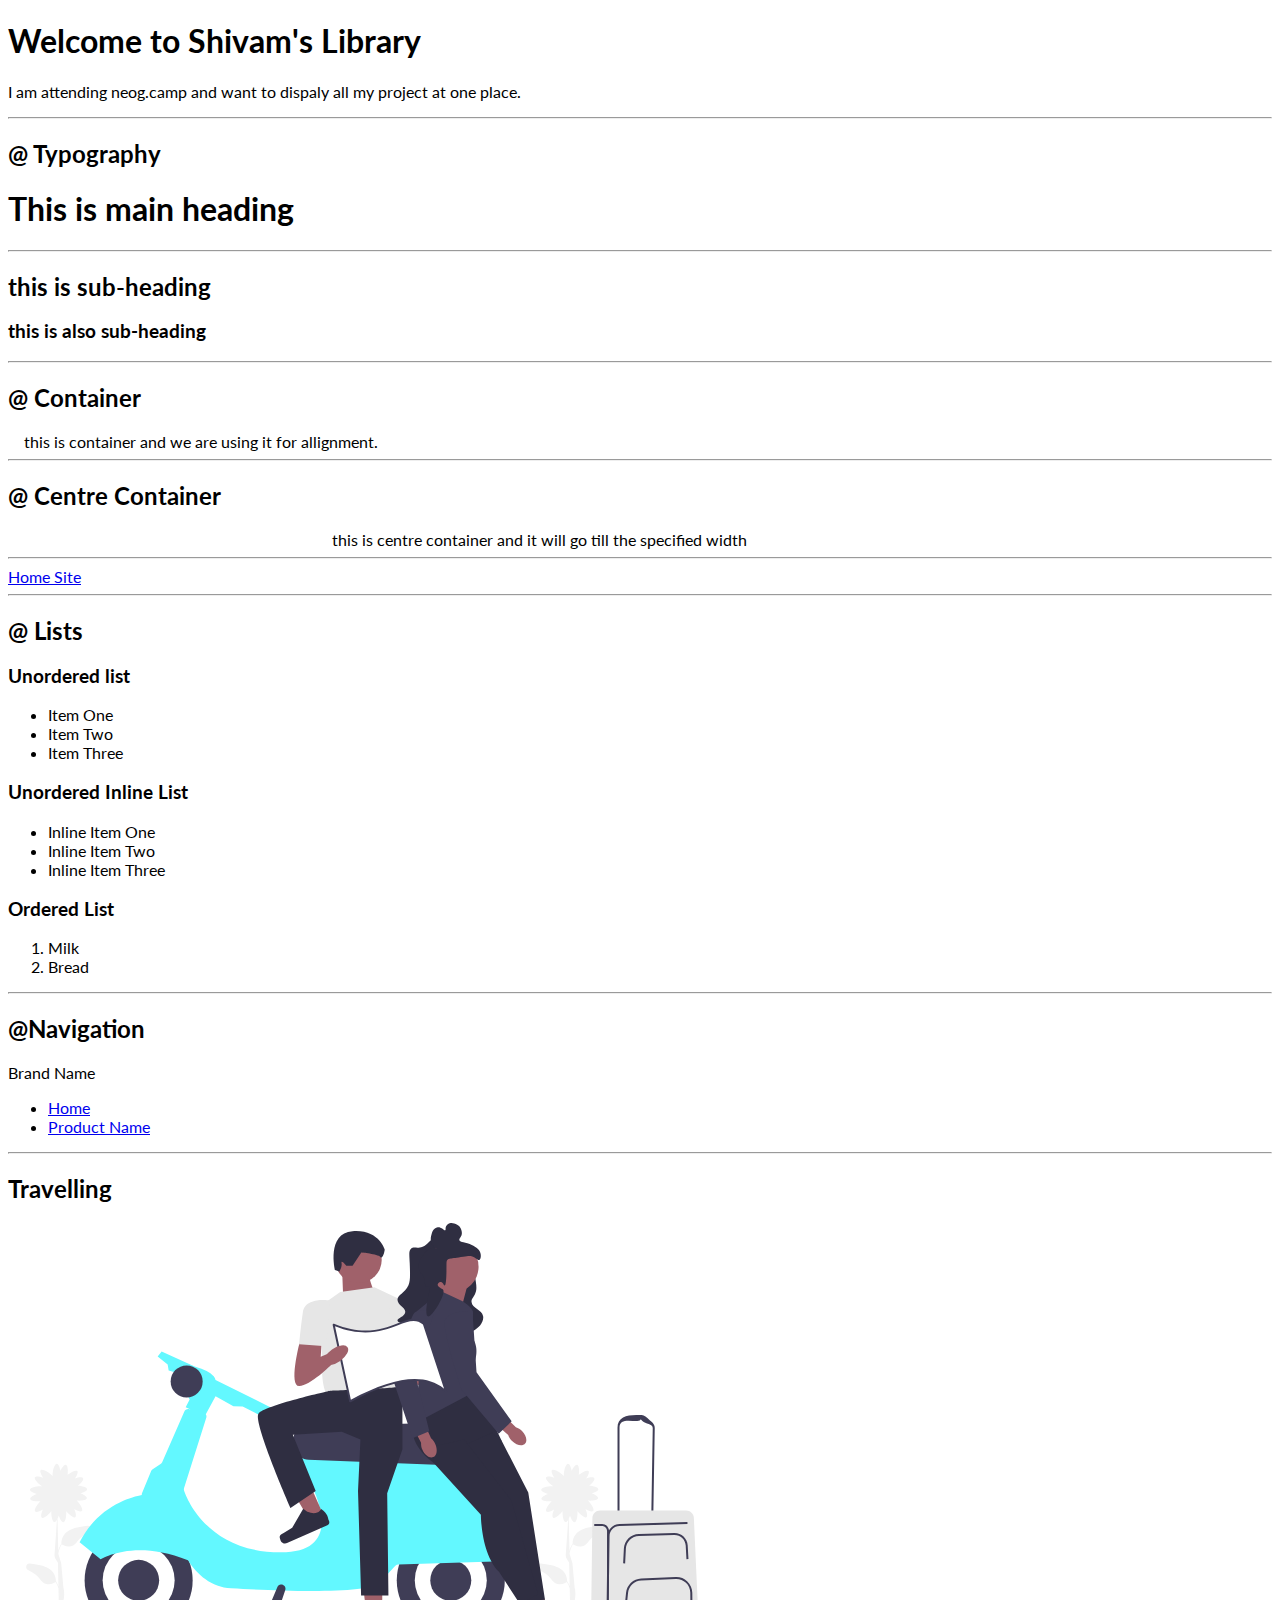
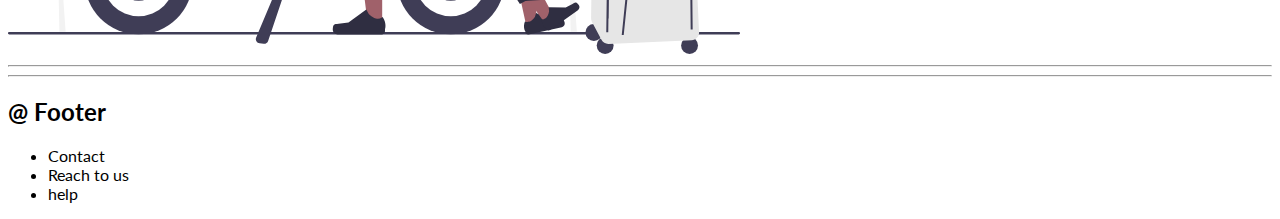
==== index.html @ 8d4a5bff "container" ====
<!DOCTYPE html>
<html lang="en">
<head>
    <meta charset="UTF-8">
    <meta http-equiv="X-UA-Compatible" content="IE=edge">
    <meta name="viewport" content="width=device-width, initial-scale=1.0">
    <title>Component Library</title>
</head>
<link href="styles.css" rel="stylesheet"/>
<body>
  <h1>Welcome to Shivam's Library</h1>
  <p>I am attending neog.camp and want to dispaly all my project at one place.</p>
  <hr>
  <h2>@ Typography</h2>
  <h1>This is main heading</h1>
  <hr>
  <h2>this is sub-heading</h2>
  <h3>this is also sub-heading</h3>
  <hr>
  <h2>@ Container</h2>
  <div class="container">this is container and we are using it for allignment.</div>
  <hr>
  <h2>@ Centre Container</h2>
  <div class="container container-centre">this is centre container and it will go till the specified width</div>
  <hr>
<a href="www.google.com">Home Site</a>
<hr>
<h2>@ Lists</h2>
<h3>Unordered list</h3>
<ul>
    <li>Item One</li>
    <li>Item Two</li>
    <li>Item Three</li>
</ul>
<h3>Unordered Inline List</h3>
<ul>
    <li>Inline Item One</li>
    <li>Inline Item Two</li>
    <li>Inline Item Three</li>
</ul>
<h3>Ordered List</h3>
<ol>
    <li>Milk</li>
    <li>Bread</li>
</ol>
<hr>
<h2>@Navigation</h2>
<div>Brand Name</div>
<ul>
     <li>
        <a href="/">Home</a>
     </li>
     
     <li>
        <a href="/">Product Name</a>
     </li>
</ul>
<hr>
<h2>Travelling</h2>
<header>
  <img src="images/undraw_traveling_2vx4.svg" />

</header>
<hr>
<hr>
<h2>@ Footer</h2>
<ul>
    <li>Contact</li>
    <li>Reach to us</li>
    <li>help</li>
</ul>

</body>
</html>
---- styles.css ----
@import url('https://fonts.googleapis.com/css2?family=Lato&display=swap');
body{
    font-family: 'Lato', sans-serif;
}
.container{
    padding-right: 2rem;
    padding-left: 1rem;
}
.container-centre{
    max-width: 600px;
    margin: auto
}
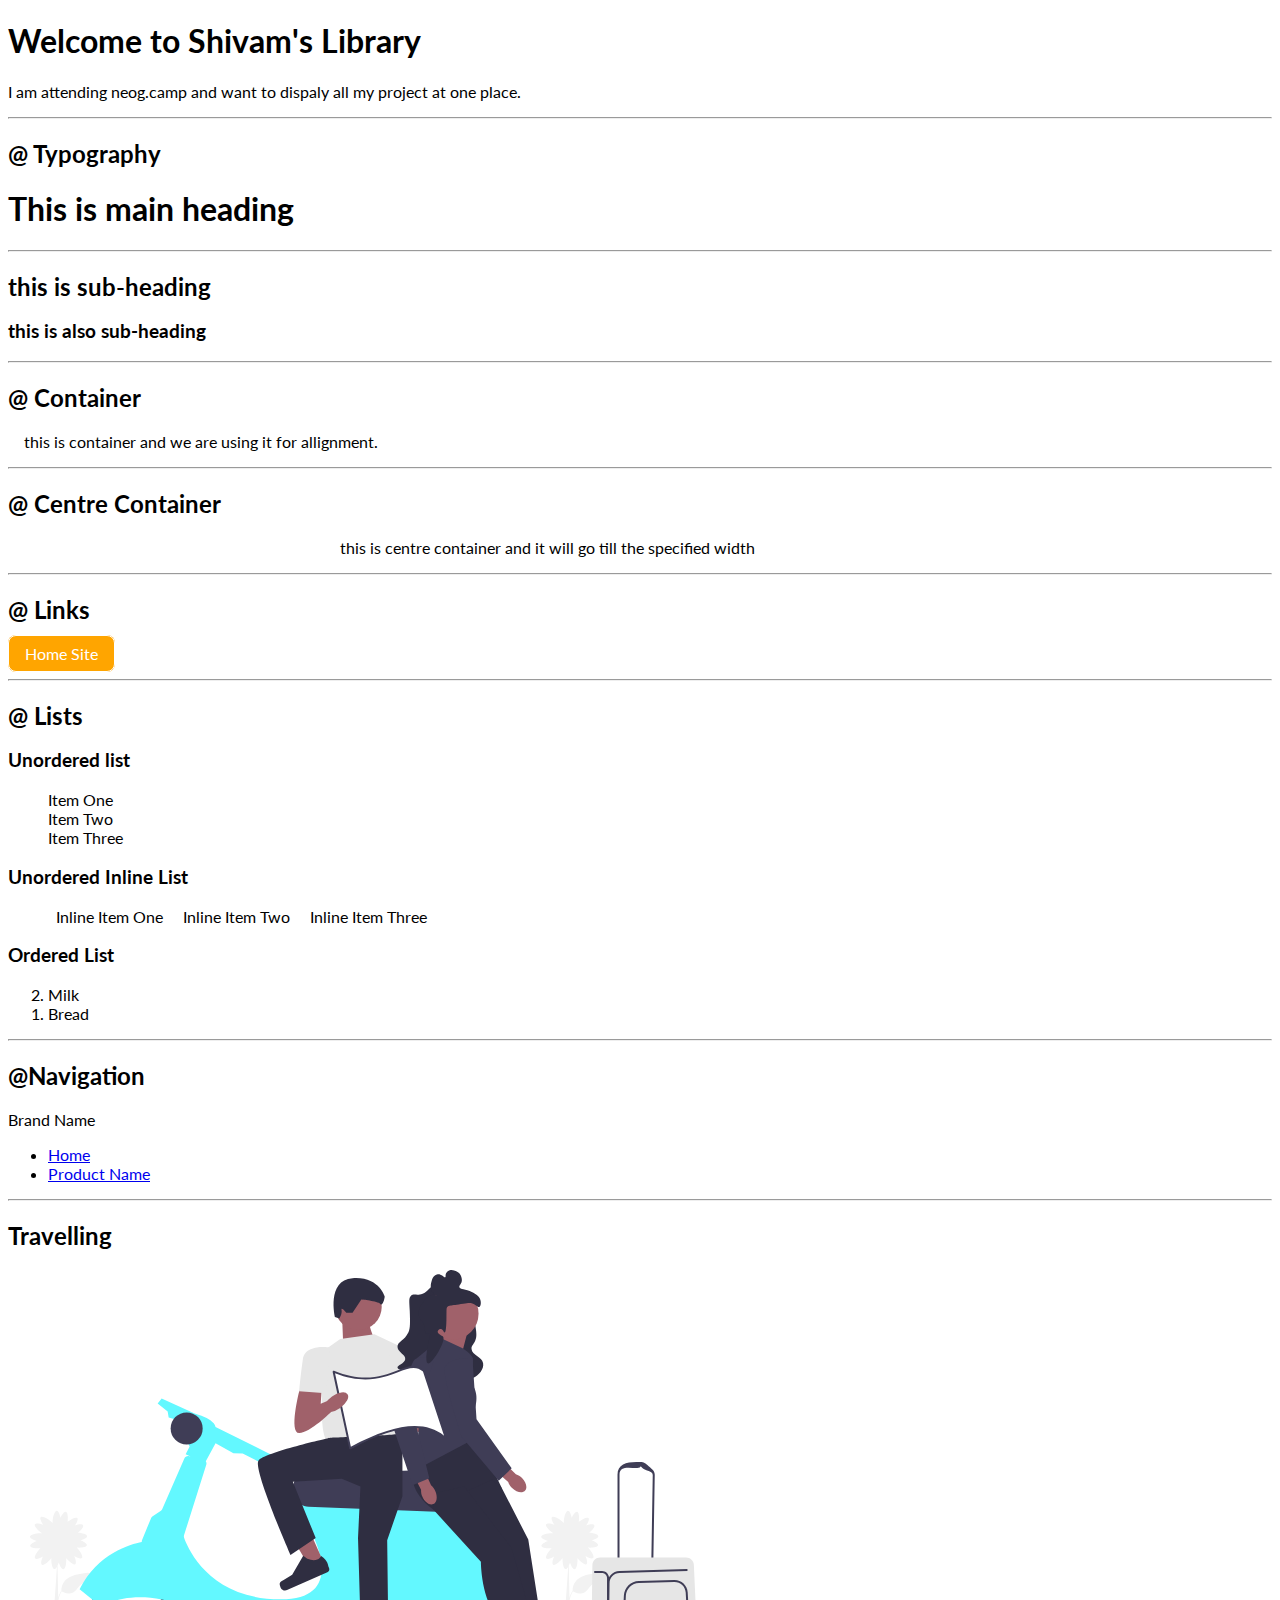
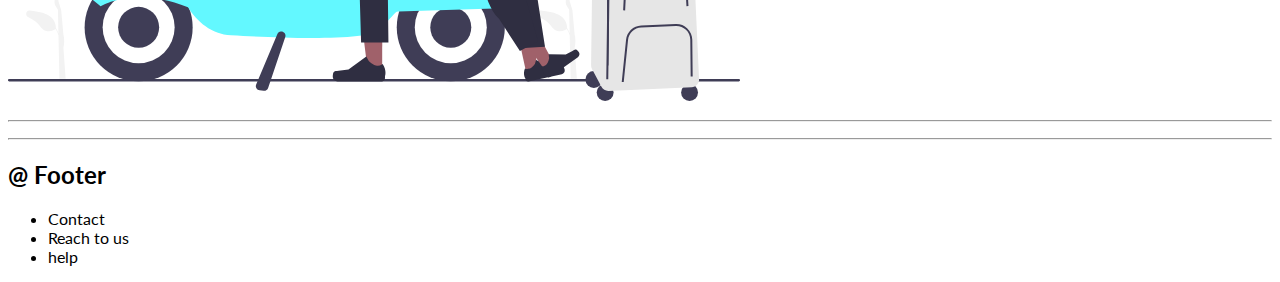
==== commit 32e3d7b7: "Link and List" ====
--- a/index.html
+++ b/index.html
@@ -23,23 +23,24 @@
   <h2>@ Centre Container</h2>
   <div class="container container-centre">this is centre container and it will go till the specified width</div>
   <hr>
-<a href="www.google.com">Home Site</a>
+  <h2>@ Links</h2>
+<a class="link" href="www.google.com">Home Site</a>
 <hr>
 <h2>@ Lists</h2>
 <h3>Unordered list</h3>
-<ul>
+<ul class="list-non-bullet">
     <li>Item One</li>
     <li>Item Two</li>
     <li>Item Three</li>
 </ul>
 <h3>Unordered Inline List</h3>
-<ul>
-    <li>Inline Item One</li>
-    <li>Inline Item Two</li>
-    <li>Inline Item Three</li>
+<ul class="list-non-bullet">
+    <li class="list-inline">Inline Item One</li>
+    <li class="list-inline">Inline Item Two</li>
+    <li class="list-inline">Inline Item Three</li>
 </ul>
 <h3>Ordered List</h3>
-<ol>
+<ol reversed>
     <li>Milk</li>
     <li>Bread</li>
 </ol>
--- a/styles.css
+++ b/styles.css
@@ -3,10 +3,27 @@
     font-family: 'Lato', sans-serif;
 }
 .container{
-    padding-right: 2rem;
-    padding-left: 1rem;
+    padding: 0rem 1rem;
 }
 .container-centre{
     max-width: 600px;
     margin: auto
 }
+hr{
+    margin: 1rem 0rem;
+}
+.link{
+    text-decoration: none;
+    padding: 0.5rem 1rem;
+    background-color: orange;
+    border-radius: 0.5rem;
+    color: white;
+    border: 1px solid;
+}
+.list-non-bullet{
+    list-style: none;
+}
+.list-inline{
+    display: inline;
+    padding: 0rem 0.5rem;
+}
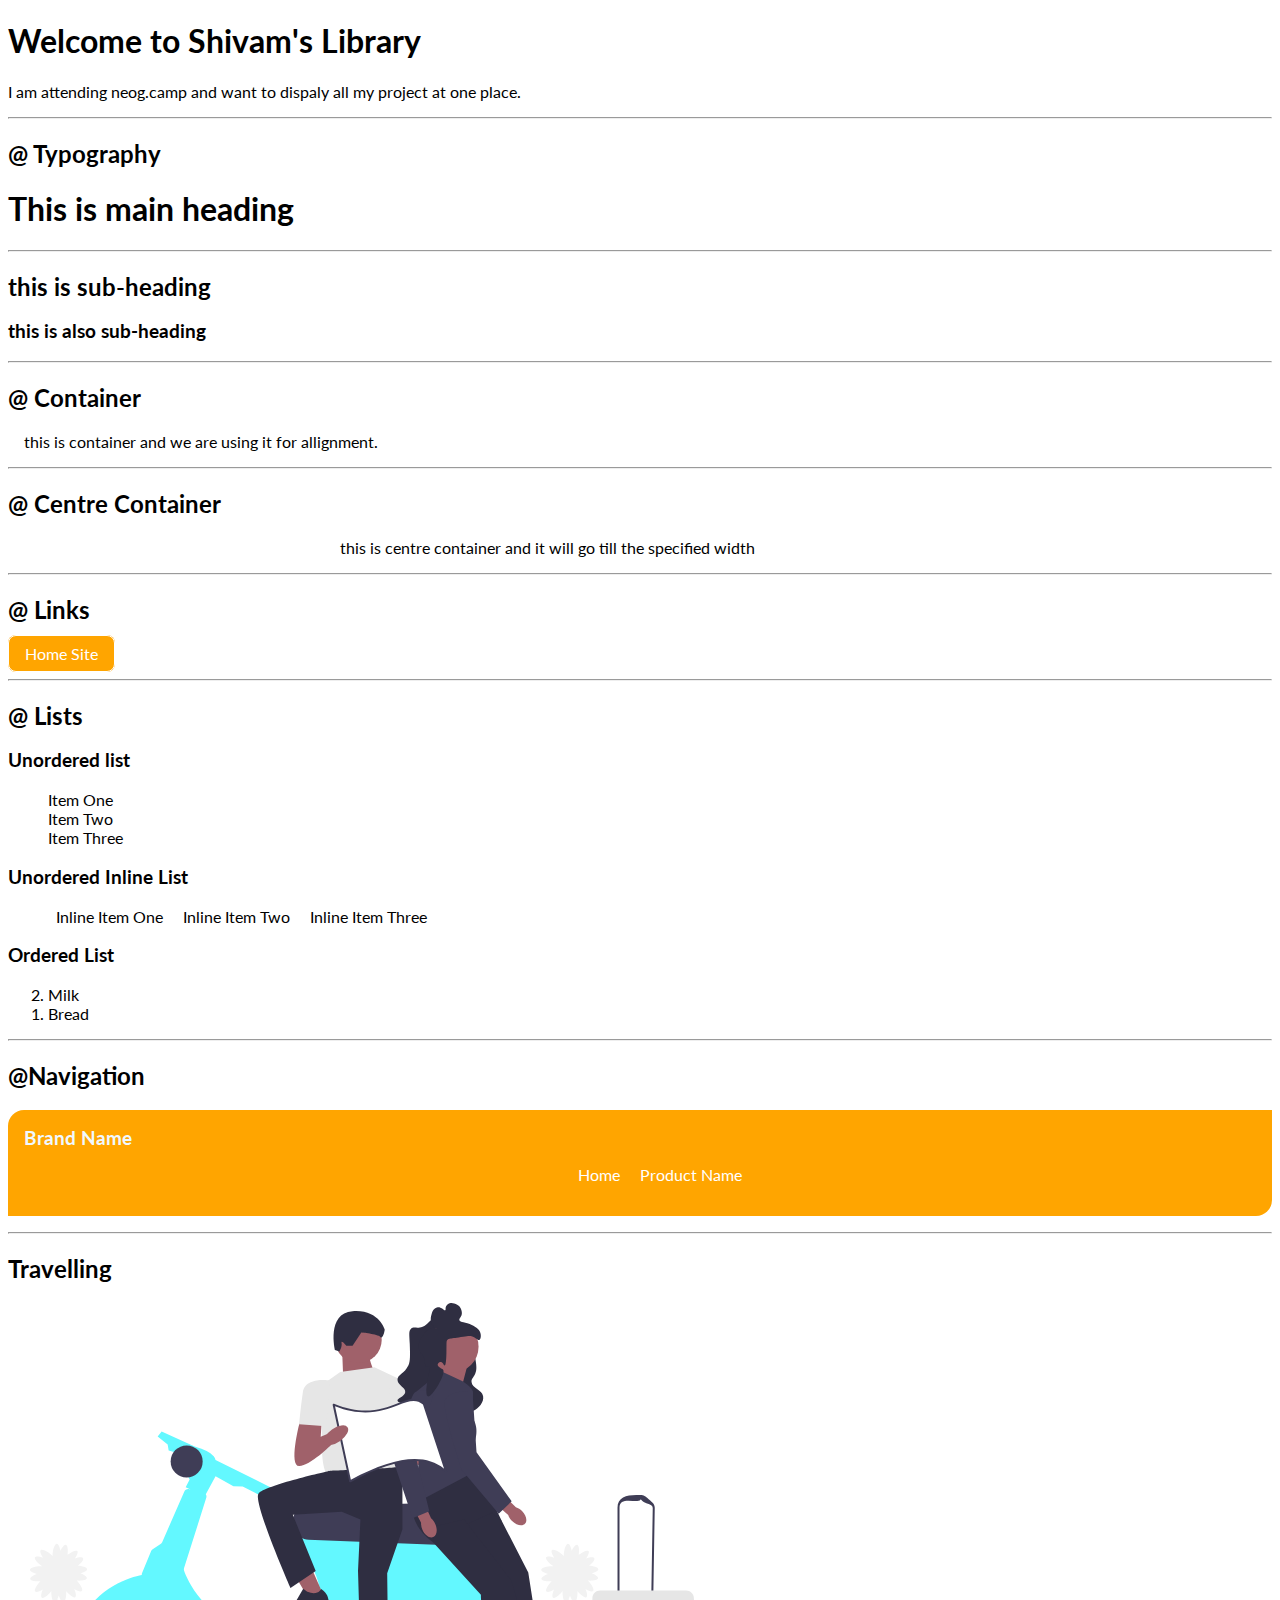
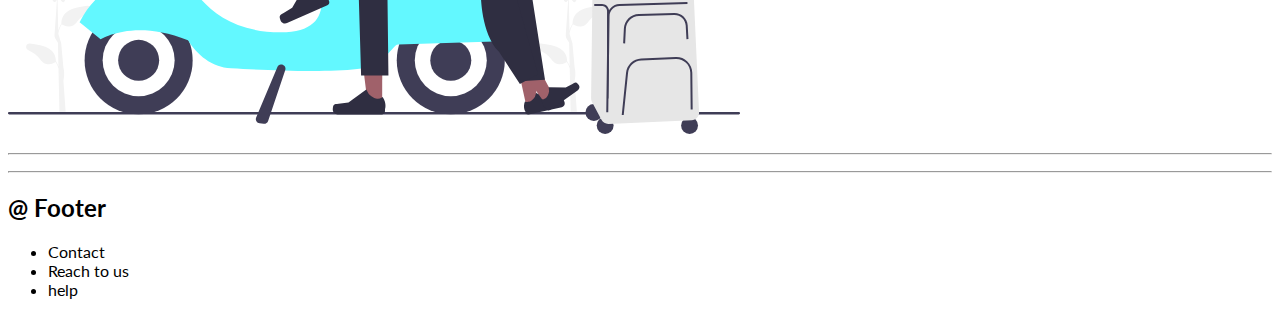
==== commit ad84af9f: "Navigation" ====
--- a/index.html
+++ b/index.html
@@ -46,16 +46,18 @@
 </ol>
 <hr>
 <h2>@Navigation</h2>
-<div>Brand Name</div>
-<ul>
-     <li>
-        <a href="/">Home</a>
+<nav class="navigation container">
+<div class="nav-brand">Brand Name</div>
+<ul class="nav-pills">
+     <li class="list-inline">
+        <a class="link1" href="/">Home</a>
      </li>
      
-     <li>
-        <a href="/">Product Name</a>
+     <li class="list-inline">
+        <a class="link1" href="/">Product Name</a>
      </li>
 </ul>
+</nav>
 <hr>
 <h2>Travelling</h2>
 <header>
--- a/styles.css
+++ b/styles.css
@@ -1,6 +1,9 @@
 @import url('https://fonts.googleapis.com/css2?family=Lato&display=swap');
 body{
     font-family: 'Lato', sans-serif;
+}
+:root{
+    --primary-color: orange;
 }
 .container{
     padding: 0rem 1rem;
@@ -27,3 +30,21 @@
     display: inline;
     padding: 0rem 0.5rem;
 }
+.navigation{
+    background-color: var(--primary-color);
+    color: aliceblue;
+    padding: 1rem;
+    border-top-left-radius: 1rem;
+    border-bottom-right-radius: 1rem;
+}
+.navigation .nav-brand{
+    font-weight: bold;
+    font-size: 1.2rem;
+}
+.navigation .nav-pills{
+    text-align: center;
+}
+.navigation .link1{
+    color: white;
+    text-decoration: none;
+}
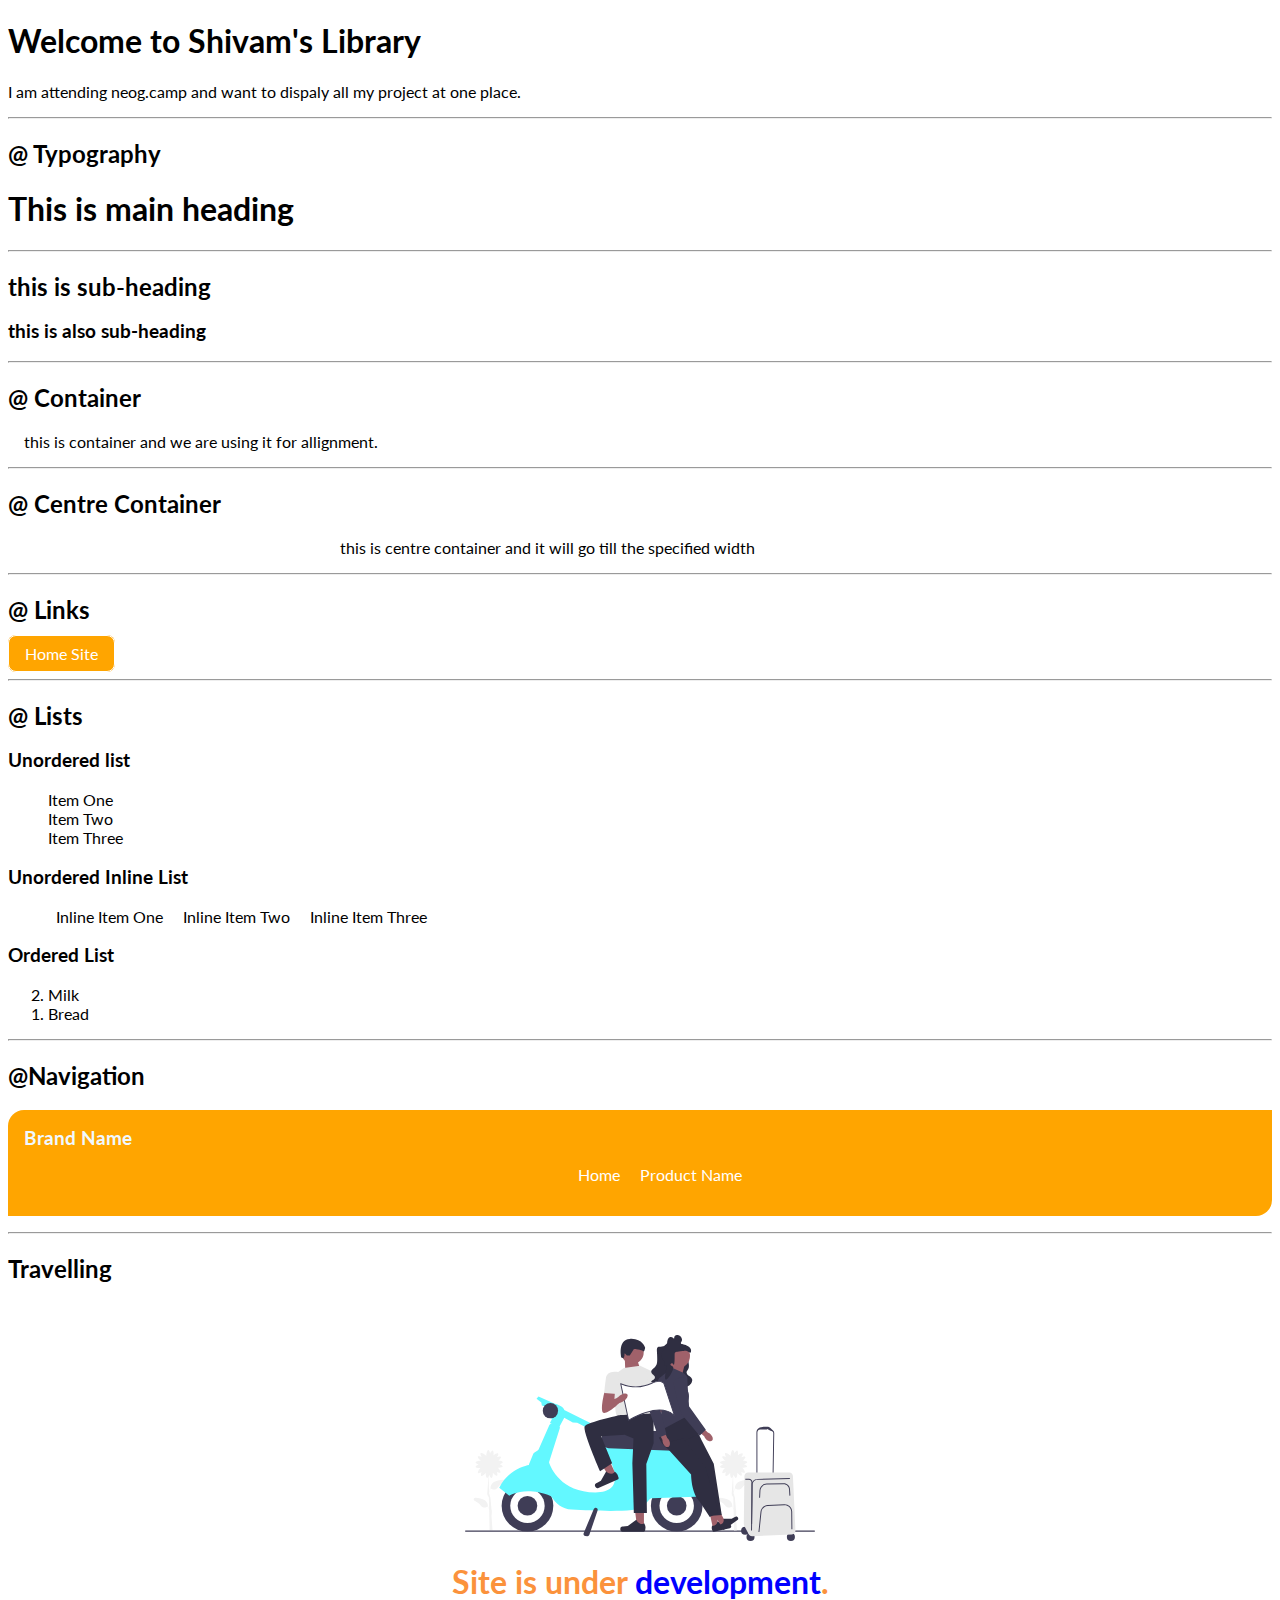
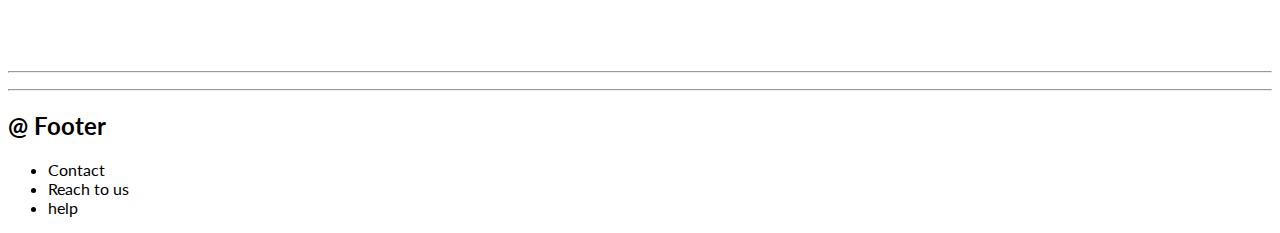
==== commit d34c5ce5: "header" ====
--- a/index.html
+++ b/index.html
@@ -60,9 +60,9 @@
 </nav>
 <hr>
 <h2>Travelling</h2>
-<header>
-  <img src="images/undraw_traveling_2vx4.svg" />
-
+<header class="hero">
+  <img class="hero-img" src="images/undraw_traveling_2vx4.svg" />
+ <h1 class="hero-heading">Site is under <span class="hero-line">development</span>.</h1>
 </header>
 <hr>
 <hr>
--- a/styles.css
+++ b/styles.css
@@ -4,6 +4,7 @@
 }
 :root{
     --primary-color: orange;
+    --light-orange: #fb923c;
 }
 .container{
     padding: 0rem 1rem;
@@ -48,3 +49,19 @@
     color: white;
     text-decoration: none;
 }
+.hero{
+    padding: 2rem;
+    text-align: center;
+}
+.hero .hero-img{
+max-width: 350px;
+display: block;
+margin: auto;
+
+}
+.hero .hero-heading{
+    color: var(--light-orange)
+}
+.hero .hero-heading .hero-line{
+    color: blue;
+}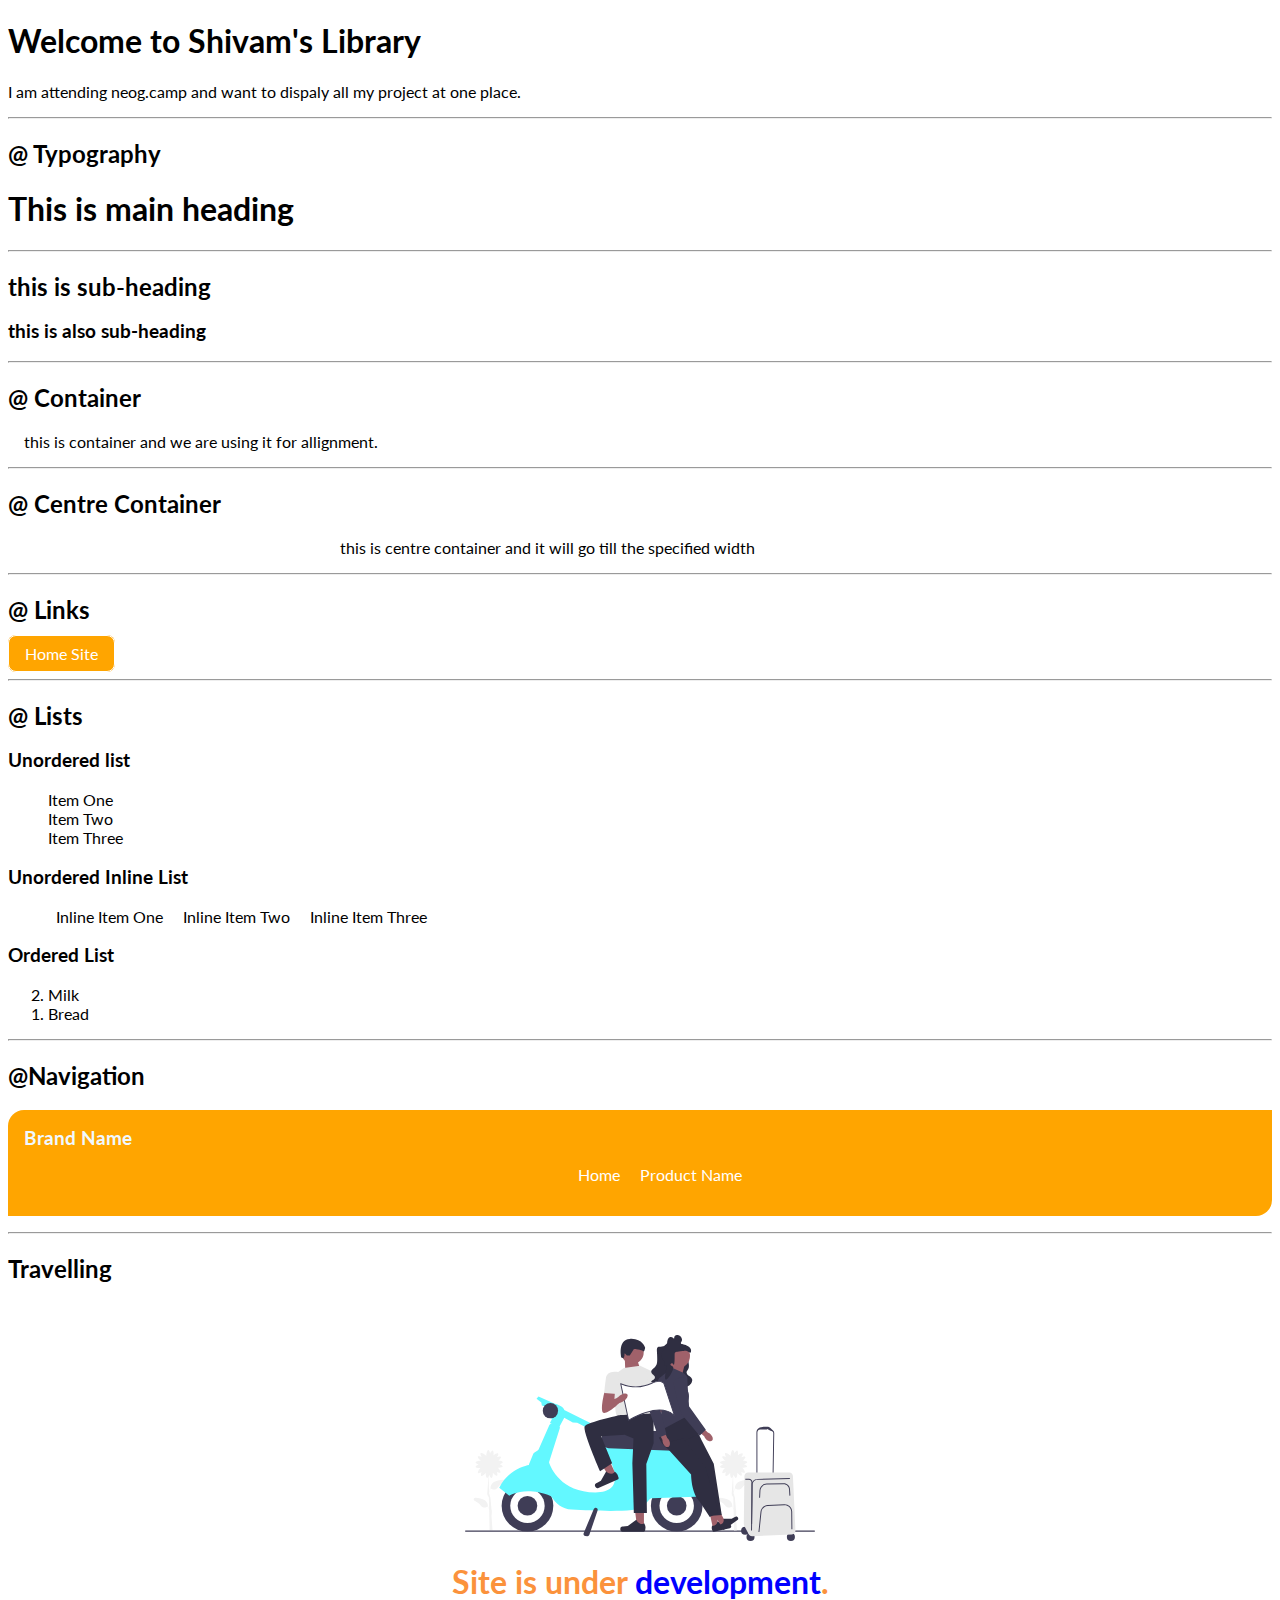
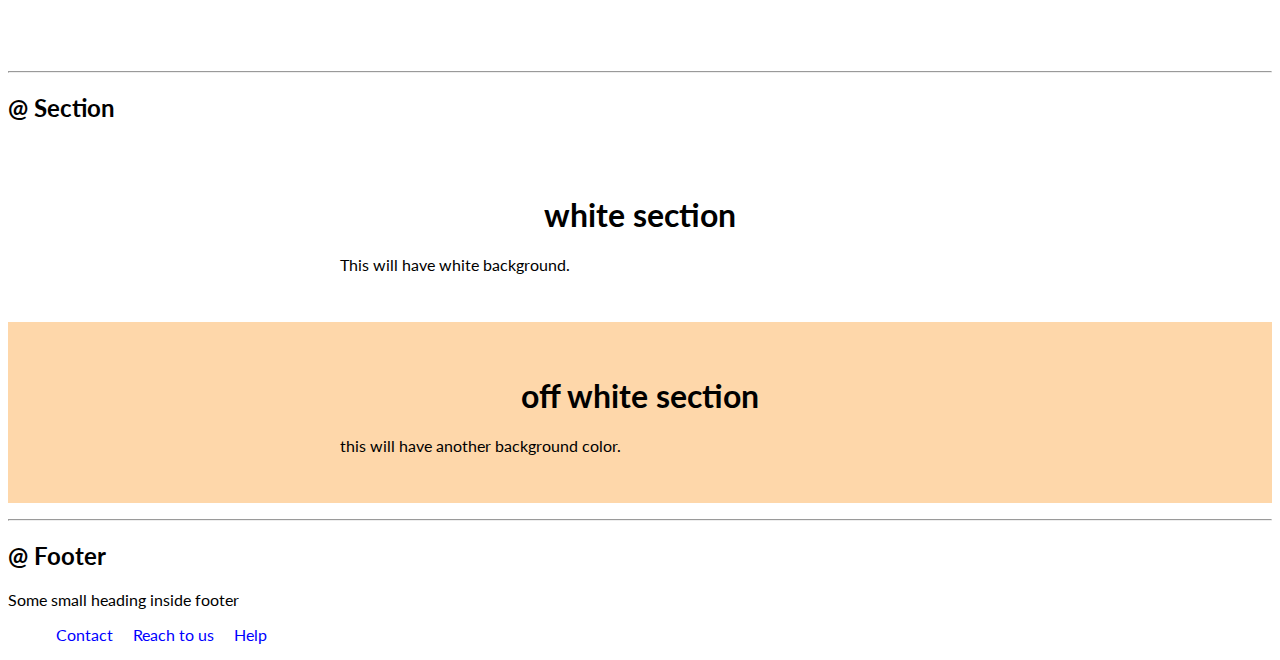
==== commit ede214be: "Section and Footer" ====
--- a/index.html
+++ b/index.html
@@ -65,13 +65,35 @@
  <h1 class="hero-heading">Site is under <span class="hero-line">development</span>.</h1>
 </header>
 <hr>
+<h2>@ Section</h2>
+<section class="section">
+    <div class="container container-centre">
+<h1>white section</h1>
+<p>This will have white background.</p>
+</div>
+</section>
+<section class="section ow">
+    <div class="container container-centre">
+<h1>off white section</h1>
+<p>this will have another background color.</p>
+</div>
+</section>
 <hr>
 <h2>@ Footer</h2>
-<ul>
-    <li>Contact</li>
-    <li>Reach to us</li>
-    <li>help</li>
+<footer class="footer">
+    <div class="footer-header">Some small heading inside footer</div>
+<ul class="list-non-bullet">
+    <li class="list-inline">
+        <a class="link2" href="/">Contact</a>    
+    </li>
+    <li class="list-inline">
+        <a class="link2" href="/">Reach to us</a> 
+    </li>
+    <li class="list-inline">
+        <a class="link2" href="/">Help</a> 
+    </li>
 </ul>
+</footer>
 
 </body>
 </html>--- a/styles.css
+++ b/styles.css
@@ -5,6 +5,7 @@
 :root{
     --primary-color: orange;
     --light-orange: #fb923c;
+    --off-white: #fed7aa;
 }
 .container{
     padding: 0rem 1rem;
@@ -64,4 +65,17 @@
 }
 .hero .hero-heading .hero-line{
     color: blue;
+}
+.section{
+    padding: 2rem;
+}
+.section h1{
+    text-align: center;
+}
+.ow{
+    background-color: var(--off-white);
+}
+.link2{
+    text-decoration: none;
+    color: blue;
 }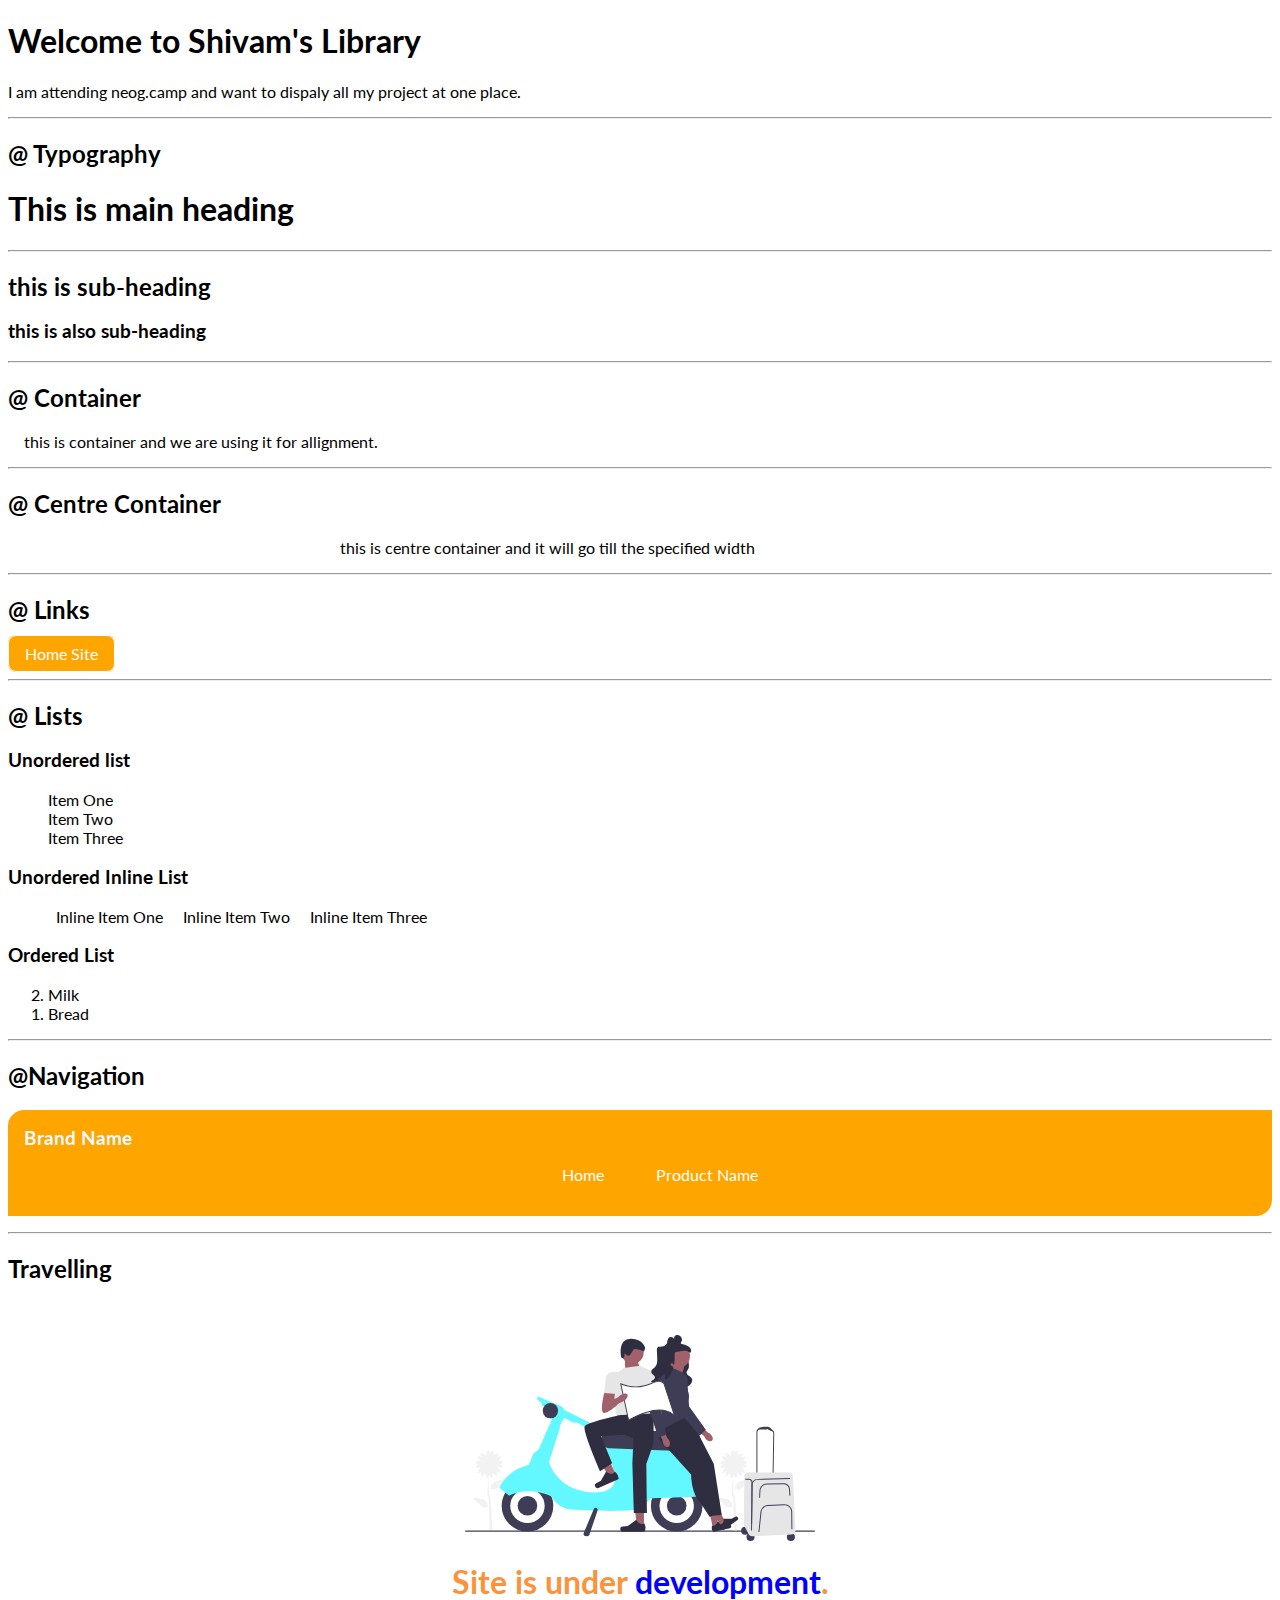
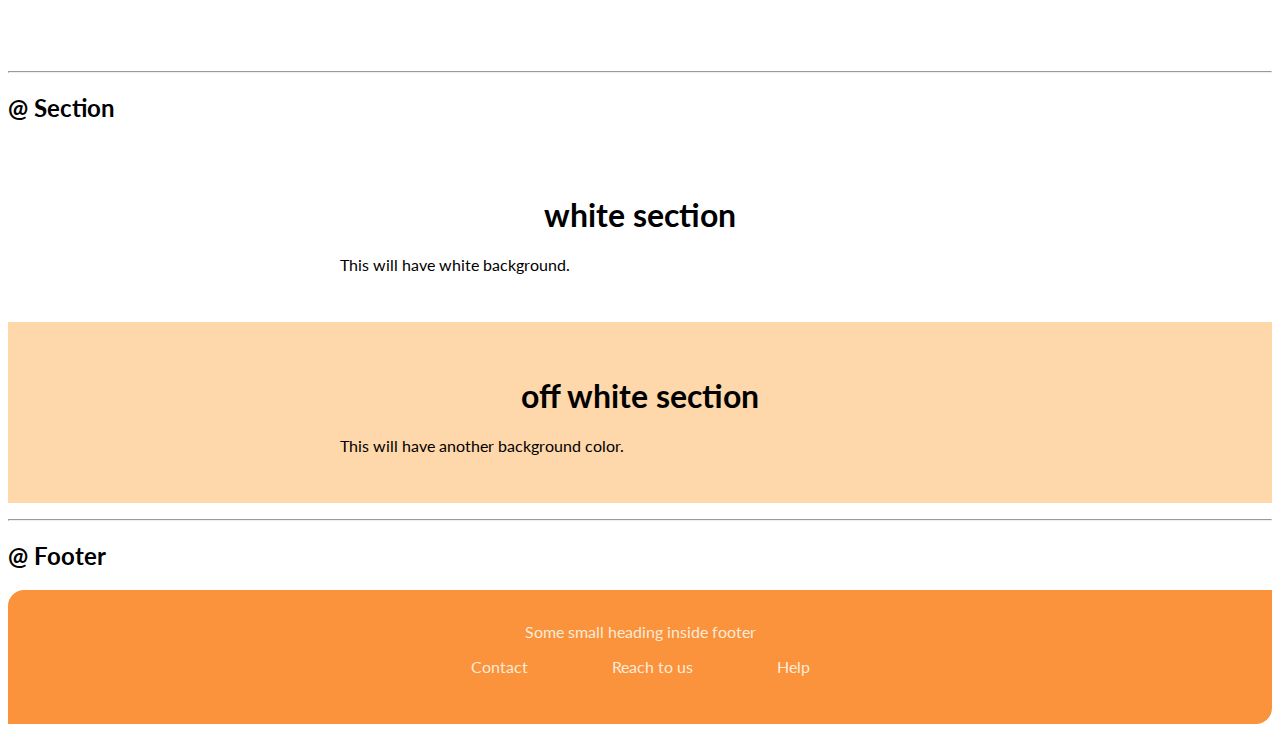
==== commit 8ab7c8ef: "Footer" ====
--- a/index.html
+++ b/index.html
@@ -75,7 +75,7 @@
 <section class="section ow">
     <div class="container container-centre">
 <h1>off white section</h1>
-<p>this will have another background color.</p>
+<p>This will have another background color.</p>
 </div>
 </section>
 <hr>
--- a/styles.css
+++ b/styles.css
@@ -49,6 +49,7 @@
 .navigation .link1{
     color: white;
     text-decoration: none;
+    padding: 0rem 1rem;
 }
 .hero{
     padding: 2rem;
@@ -77,5 +78,18 @@
 }
 .link2{
     text-decoration: none;
-    color: blue;
+    color: antiquewhite;
+    padding: 0rem 2rem;
+}
+.footer{
+    background-color: var(--light-orange);
+    padding: 2rem 1rem;
+    text-align: center;
+    color: antiquewhite;
+    border-top-left-radius: 1rem;
+    border-bottom-right-radius: 1rem;
+
+}
+.footer ul{
+    padding-inline-start: 0px;
 }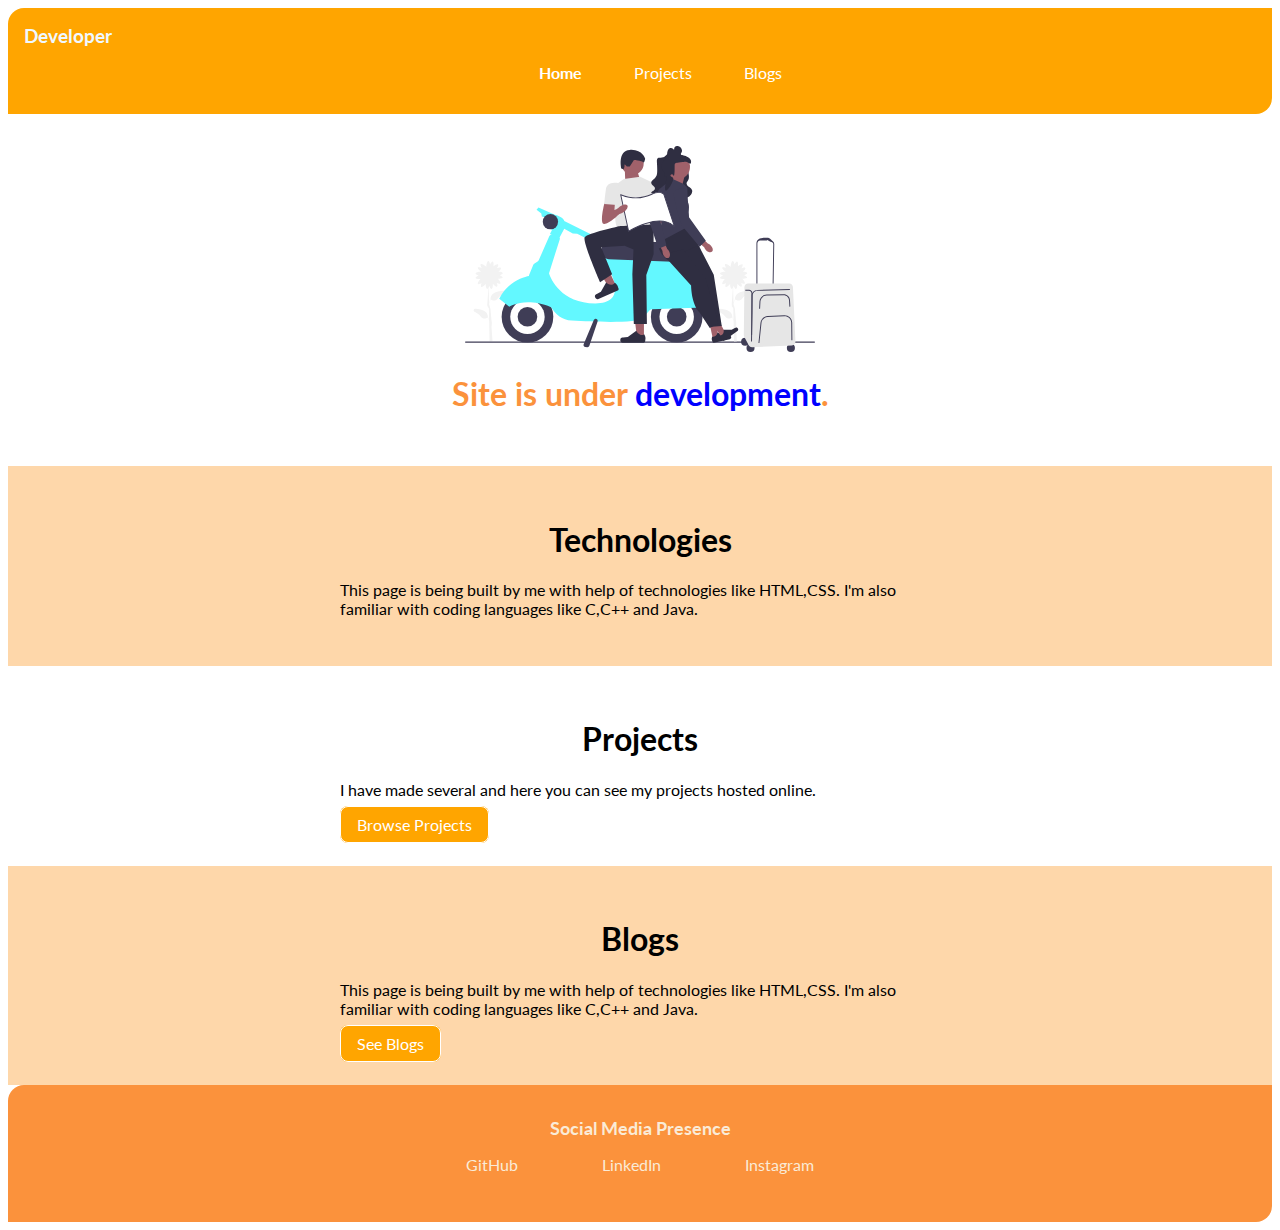
==== commit 89d4c1be: "Projects and blogs" ====
--- a/index.html
+++ b/index.html
@@ -4,96 +4,83 @@
     <meta charset="UTF-8">
     <meta http-equiv="X-UA-Compatible" content="IE=edge">
     <meta name="viewport" content="width=device-width, initial-scale=1.0">
-    <title>Component Library</title>
+    <title>Home | Developer</title>
+    <link href="styles.css" rel="stylesheet" />
 </head>
-<link href="styles.css" rel="stylesheet"/>
 <body>
-  <h1>Welcome to Shivam's Library</h1>
-  <p>I am attending neog.camp and want to dispaly all my project at one place.</p>
-  <hr>
-  <h2>@ Typography</h2>
-  <h1>This is main heading</h1>
-  <hr>
-  <h2>this is sub-heading</h2>
-  <h3>this is also sub-heading</h3>
-  <hr>
-  <h2>@ Container</h2>
-  <div class="container">this is container and we are using it for allignment.</div>
-  <hr>
-  <h2>@ Centre Container</h2>
-  <div class="container container-centre">this is centre container and it will go till the specified width</div>
-  <hr>
-  <h2>@ Links</h2>
-<a class="link" href="www.google.com">Home Site</a>
-<hr>
-<h2>@ Lists</h2>
-<h3>Unordered list</h3>
-<ul class="list-non-bullet">
-    <li>Item One</li>
-    <li>Item Two</li>
-    <li>Item Three</li>
-</ul>
-<h3>Unordered Inline List</h3>
-<ul class="list-non-bullet">
-    <li class="list-inline">Inline Item One</li>
-    <li class="list-inline">Inline Item Two</li>
-    <li class="list-inline">Inline Item Three</li>
-</ul>
-<h3>Ordered List</h3>
-<ol reversed>
-    <li>Milk</li>
-    <li>Bread</li>
-</ol>
-<hr>
-<h2>@Navigation</h2>
-<nav class="navigation container">
-<div class="nav-brand">Brand Name</div>
-<ul class="nav-pills">
-     <li class="list-inline">
-        <a class="link1" href="/">Home</a>
-     </li>
-     
-     <li class="list-inline">
-        <a class="link1" href="/">Product Name</a>
-     </li>
-</ul>
-</nav>
-<hr>
-<h2>Travelling</h2>
-<header class="hero">
-  <img class="hero-img" src="images/undraw_traveling_2vx4.svg" />
- <h1 class="hero-heading">Site is under <span class="hero-line">development</span>.</h1>
-</header>
-<hr>
-<h2>@ Section</h2>
-<section class="section">
-    <div class="container container-centre">
-<h1>white section</h1>
-<p>This will have white background.</p>
-</div>
-</section>
-<section class="section ow">
-    <div class="container container-centre">
-<h1>off white section</h1>
-<p>This will have another background color.</p>
-</div>
-</section>
-<hr>
-<h2>@ Footer</h2>
-<footer class="footer">
-    <div class="footer-header">Some small heading inside footer</div>
-<ul class="list-non-bullet">
-    <li class="list-inline">
-        <a class="link2" href="/">Contact</a>    
-    </li>
-    <li class="list-inline">
-        <a class="link2" href="/">Reach to us</a> 
-    </li>
-    <li class="list-inline">
-        <a class="link2" href="/">Help</a> 
-    </li>
-</ul>
-</footer>
+    
+    <nav class="navigation container">
+        <div class="nav-brand">Developer</div>
+        <ul class="nav-pills">
+             <li class="list-inline">
+                <a class="link1" href="/"><strong>Home</strong> </a>
+             </li>
+             
+             <li class="list-inline">
+                <a class="link1" href="/projects.html">Projects</a>
+             </li>
 
+             <li class="list-inline">
+                <a class="link1" href="/blogs.html">Blogs</a>
+             </li>
+        </ul>
+        </nav>
+    
+    <header class="hero">
+        <img class="hero-img" src="/images/undraw_traveling_2vx4.svg" />
+        <h1 class="hero-heading">Site is under <span class="hero-line">development</span>.</h1>
+    </header>
+
+    <section class="section ow">
+        <div class="container container-centre">
+    <h1>Technologies</h1>
+    <p>This page is being built by me with help of technologies like HTML,CSS. I'm also familiar with coding languages like C,C++ and Java.</p>
+    </div>
+    </section>
+
+    <section class="section">
+        <div class="container container-centre">
+    <h1>Projects</h1>
+    <p>I have made several and here you can see my projects hosted online.</p>
+    <a class="link" href="/">Browse Projects</a>
+    </div>
+    </section>
+
+    <section class="section ow">
+        <div class="container container-centre">
+    <h1>Blogs</h1>
+    <p>This page is being built by me with help of technologies like HTML,CSS. I'm also familiar with coding languages like C,C++ and Java.</p>
+    <a class="link" href="/">See Blogs</a>
+    </div>
+    </section>
+    
+
+    <footer class="footer">
+        <div class="footer-header">Social Media Presence</div>
+    <ul class="list-non-bullet">
+        <li class="list-inline">
+            <a class="link2" href="/">GitHub</a>    
+        </li>
+        <li class="list-inline">
+            <a class="link2" href="/">LinkedIn</a> 
+        </li>
+        <li class="list-inline">
+            <a class="link2" href="/">Instagram</a> 
+        </li>
+    </ul>
+    </footer>
+    
+    
+    
+    
+
+   
+
+
+    
+   
+
+          
+    
 </body>
 </html>--- a/styles.css
+++ b/styles.css
@@ -90,6 +90,10 @@
     border-bottom-right-radius: 1rem;
 
 }
+.footer .footer-header{
+    font-weight: bold;
+    font-size: large;
+}
 .footer ul{
     padding-inline-start: 0px;
 }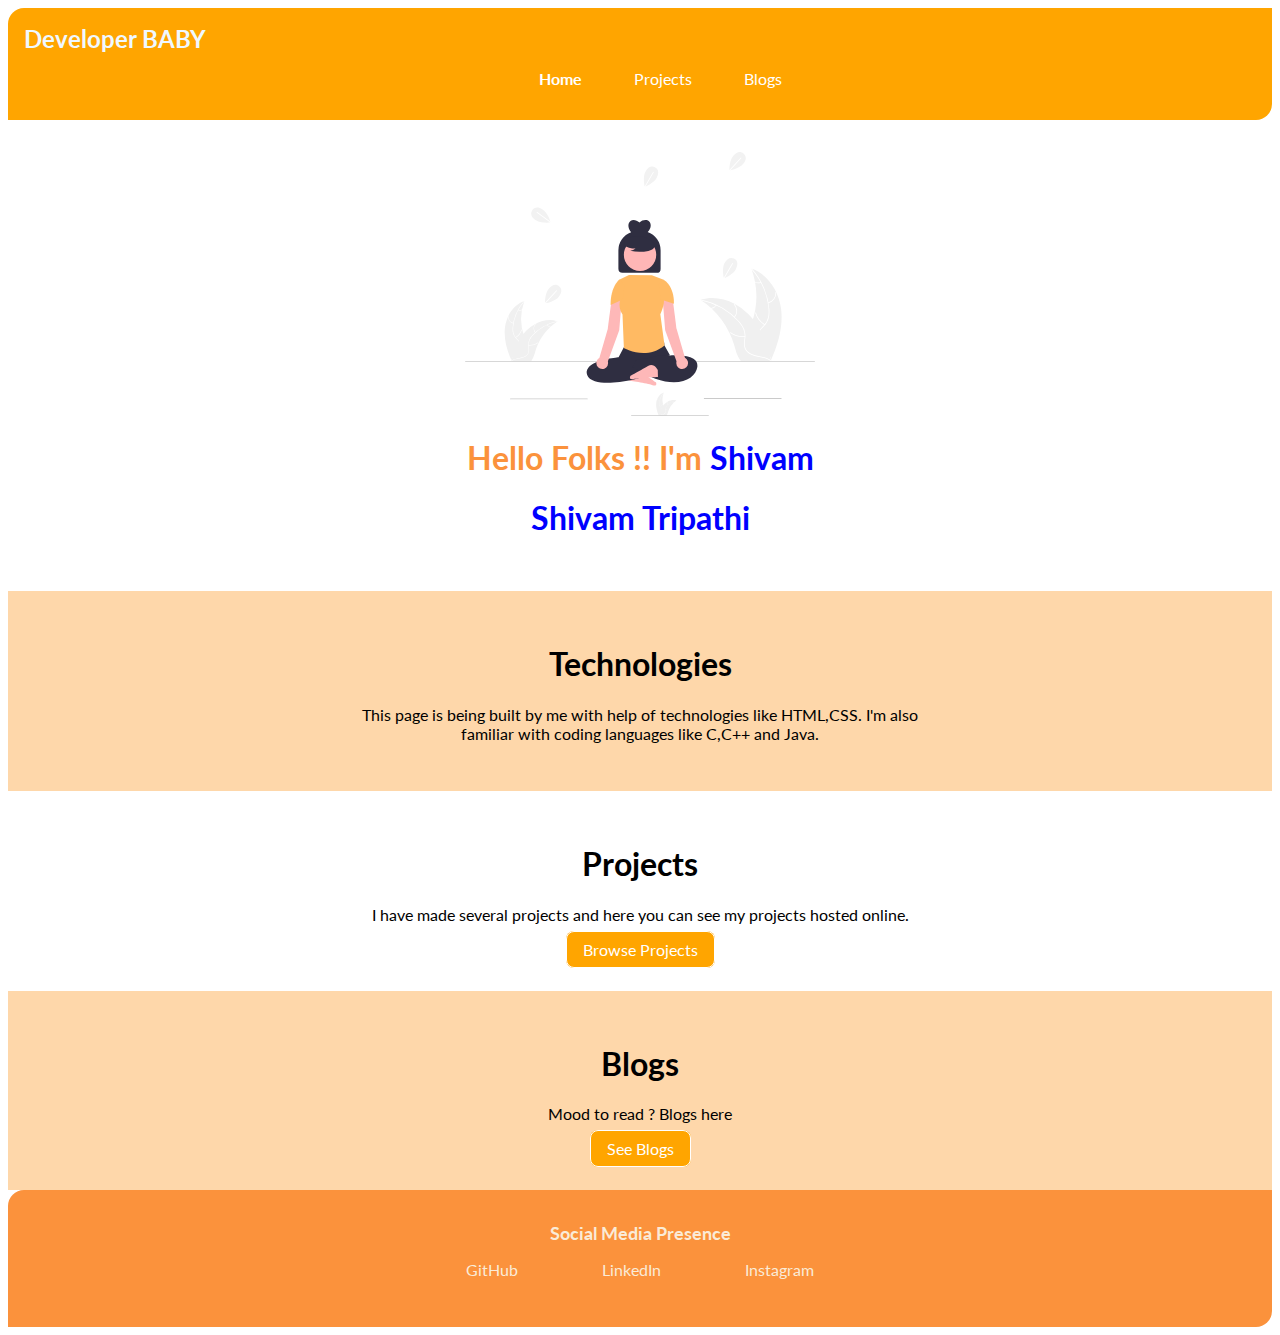
==== commit 7506e576: "files updated" ====
--- a/index.html
+++ b/index.html
@@ -1,5 +1,6 @@
 <!DOCTYPE html>
 <html lang="en">
+
 <head>
     <meta charset="UTF-8">
     <meta http-equiv="X-UA-Compatible" content="IE=edge">
@@ -7,80 +8,83 @@
     <title>Home | Developer</title>
     <link href="styles.css" rel="stylesheet" />
 </head>
+
 <body>
-    
+
     <nav class="navigation container">
-        <div class="nav-brand">Developer</div>
+        <div class="nav-brand">Developer BABY</div>
         <ul class="nav-pills">
-             <li class="list-inline">
+            <li class="list-inline">
                 <a class="link1" href="/"><strong>Home</strong> </a>
-             </li>
-             
-             <li class="list-inline">
+            </li>
+
+            <li class="list-inline">
                 <a class="link1" href="/projects.html">Projects</a>
-             </li>
+            </li>
 
-             <li class="list-inline">
+            <li class="list-inline">
                 <a class="link1" href="/blogs.html">Blogs</a>
-             </li>
+            </li>
         </ul>
-        </nav>
-    
+    </nav>
+
     <header class="hero">
-        <img class="hero-img" src="/images/undraw_traveling_2vx4.svg" />
-        <h1 class="hero-heading">Site is under <span class="hero-line">development</span>.</h1>
+        <img class="hero-img" src="/images/undraw_meditation.svg" />
+        <h1 class="hero-heading">Hello Folks !! I'm <span class="hero-line">Shivam</span></h1>
+        <h1 class="hero-heading"><span class="hero-line">Shivam Tripathi</span></h1>
     </header>
 
     <section class="section ow">
         <div class="container container-centre">
-    <h1>Technologies</h1>
-    <p>This page is being built by me with help of technologies like HTML,CSS. I'm also familiar with coding languages like C,C++ and Java.</p>
-    </div>
+            <h1>Technologies</h1>
+            <p>This page is being built by me with help of technologies like HTML,CSS. I'm also familiar with coding languages like C,C++ and Java.</p>
+        </div>
     </section>
 
     <section class="section">
         <div class="container container-centre">
-    <h1>Projects</h1>
-    <p>I have made several and here you can see my projects hosted online.</p>
-    <a class="link" href="/">Browse Projects</a>
-    </div>
+            <h1>Projects</h1>
+            <p>I have made several projects and here you can see my projects hosted online.</p>
+            <a class="link" href="/projects.html">Browse Projects</a>
+        </div>
     </section>
 
     <section class="section ow">
         <div class="container container-centre">
-    <h1>Blogs</h1>
-    <p>This page is being built by me with help of technologies like HTML,CSS. I'm also familiar with coding languages like C,C++ and Java.</p>
-    <a class="link" href="/">See Blogs</a>
-    </div>
+            <h1>Blogs</h1>
+            <p>Mood to read ? Blogs here</p>
+            <a class="link" href="/blogs.html">See Blogs</a>
+        </div>
     </section>
-    
+
 
     <footer class="footer">
         <div class="footer-header">Social Media Presence</div>
-    <ul class="list-non-bullet">
-        <li class="list-inline">
-            <a class="link2" href="/">GitHub</a>    
-        </li>
-        <li class="list-inline">
-            <a class="link2" href="/">LinkedIn</a> 
-        </li>
-        <li class="list-inline">
-            <a class="link2" href="/">Instagram</a> 
-        </li>
-    </ul>
+        <ul class="list-non-bullet">
+            <li class="list-inline">
+                <a class="link2" href="https://github.com/ShivamT16" target="_blank">GitHub</a>
+            </li>
+            <li class="list-inline">
+                <a class="link2" href="https://www.linkedin.com/in/shivam-tripathi16" target="_blank">LinkedIn</a>
+            </li>
+            <li class="list-inline">
+                <a class="link2" href="https://www.instagram.com/_shivam.tripathi/" target="_blank">Instagram</a>
+            </li>
+        </ul>
     </footer>
-    
-    
-    
-    
-
-   
 
 
-    
-   
 
-          
-    
+
+
+
+
+
+
+
+
+
+
 </body>
+
 </html>--- a/styles.css
+++ b/styles.css
@@ -1,99 +1,122 @@
 @import url('https://fonts.googleapis.com/css2?family=Lato&display=swap');
-body{
+body {
     font-family: 'Lato', sans-serif;
+    text-align: center;
 }
-:root{
+
+:root {
     --primary-color: orange;
     --light-orange: #fb923c;
     --off-white: #fed7aa;
 }
-.container{
+
+.container {
     padding: 0rem 1rem;
 }
-.container-centre{
+
+.container-centre {
     max-width: 600px;
     margin: auto
 }
-hr{
+
+hr {
     margin: 1rem 0rem;
 }
-.link{
+
+.link {
     text-decoration: none;
     padding: 0.5rem 1rem;
     background-color: orange;
     border-radius: 0.5rem;
     color: white;
     border: 1px solid;
+    margin: 0.5rem;
 }
-.list-non-bullet{
+
+.list-non-bullet {
     list-style: none;
 }
-.list-inline{
+
+.list-inline {
     display: inline;
     padding: 0rem 0.5rem;
 }
-.navigation{
+
+.navigation {
     background-color: var(--primary-color);
     color: aliceblue;
     padding: 1rem;
     border-top-left-radius: 1rem;
     border-bottom-right-radius: 1rem;
 }
-.navigation .nav-brand{
+
+.navigation .nav-brand {
     font-weight: bold;
-    font-size: 1.2rem;
+    font-size: 1.5rem;
+    text-align: left;
 }
-.navigation .nav-pills{
+
+.navigation .nav-pills {
     text-align: center;
 }
-.navigation .link1{
+
+.navigation .link1 {
     color: white;
     text-decoration: none;
     padding: 0rem 1rem;
 }
-.hero{
+
+.hero {
     padding: 2rem;
     text-align: center;
 }
-.hero .hero-img{
-max-width: 350px;
-display: block;
-margin: auto;
 
+.hero .hero-img {
+    max-width: 350px;
+    display: block;
+    margin: auto;
 }
-.hero .hero-heading{
+
+.hero .hero-heading {
     color: var(--light-orange)
 }
-.hero .hero-heading .hero-line{
+
+.hero .hero-heading .hero-line {
     color: blue;
 }
-.section{
+
+.section {
     padding: 2rem;
 }
-.section h1{
+
+.section h1 {
     text-align: center;
 }
-.ow{
+
+.ow {
     background-color: var(--off-white);
 }
-.link2{
+
+.link2 {
     text-decoration: none;
     color: antiquewhite;
     padding: 0rem 2rem;
 }
-.footer{
+
+.footer {
     background-color: var(--light-orange);
     padding: 2rem 1rem;
     text-align: center;
     color: antiquewhite;
     border-top-left-radius: 1rem;
     border-bottom-right-radius: 1rem;
+}
 
-}
-.footer .footer-header{
+.footer .footer-header {
     font-weight: bold;
     font-size: large;
 }
-.footer ul{
+
+.footer ul {
     padding-inline-start: 0px;
 }